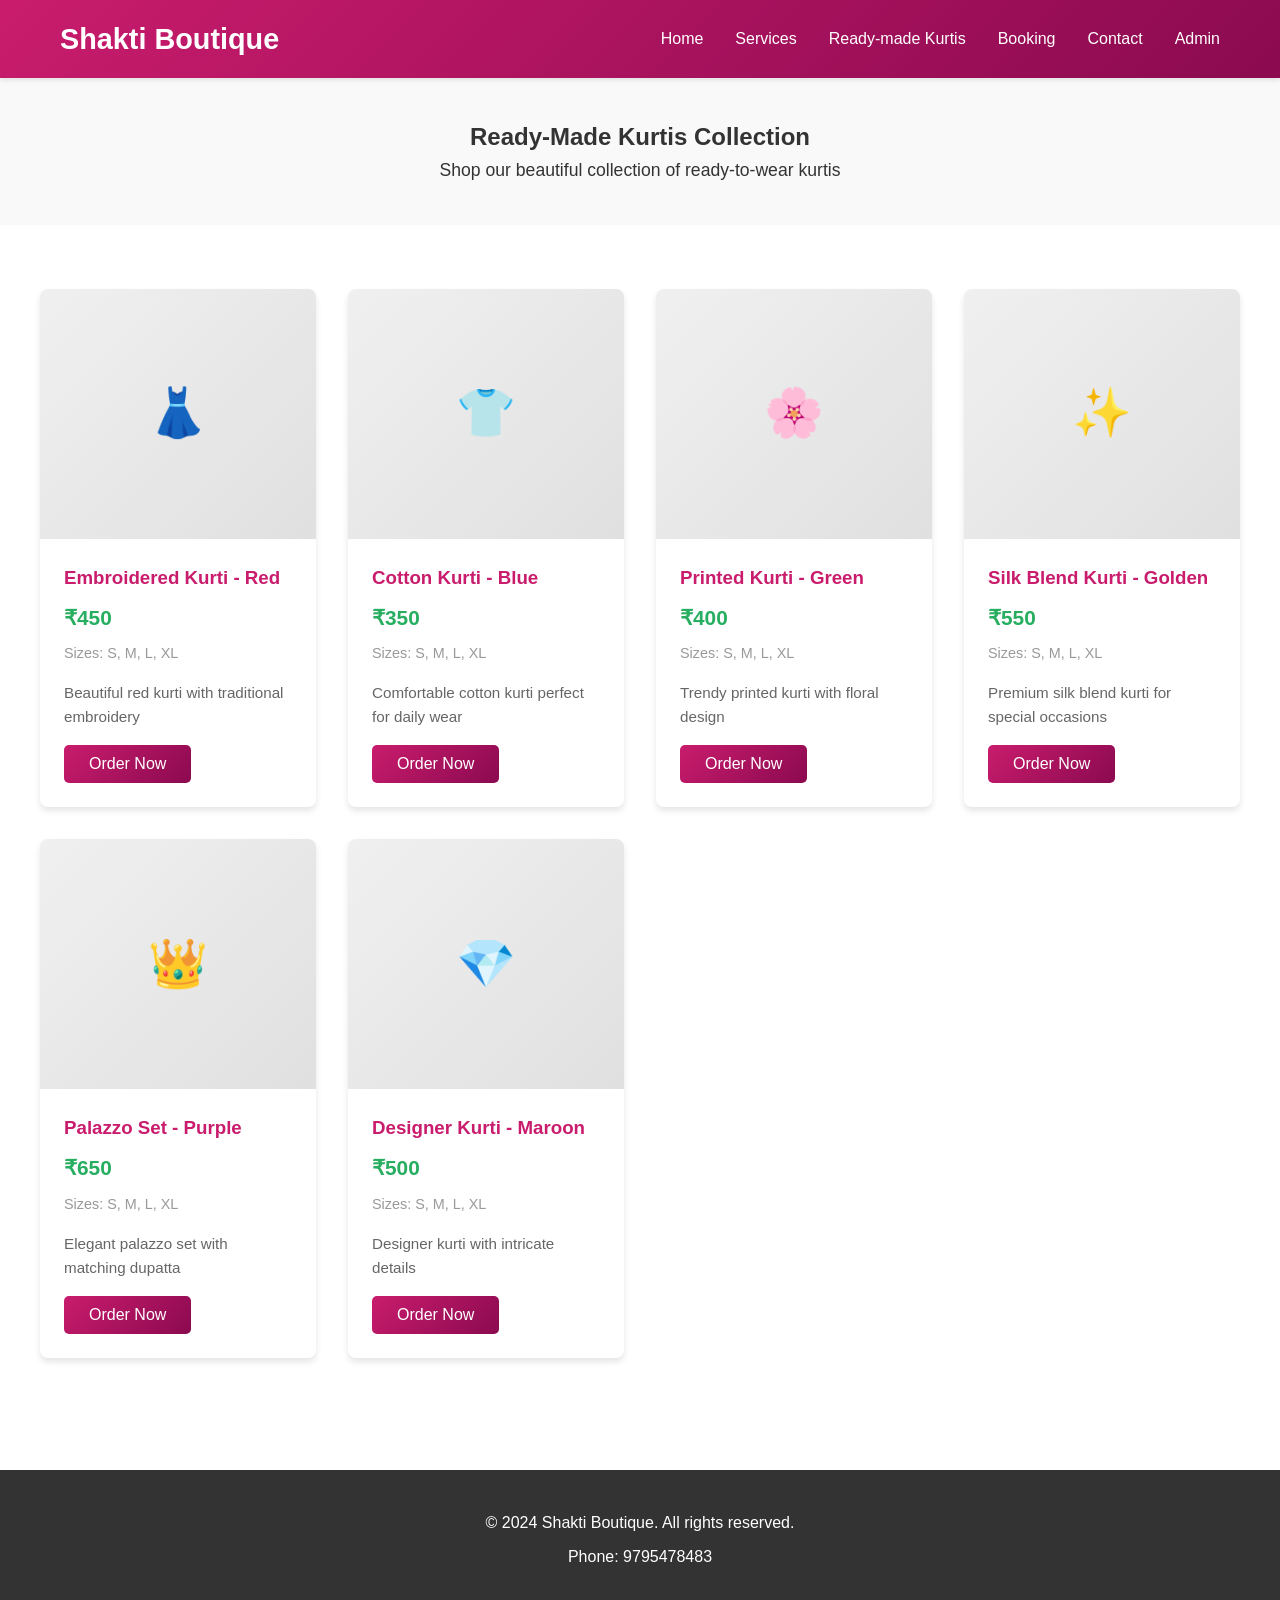
==== products.html @ 60cb1296 "Complete Shakti Boutique website with booking and measurement form" ====
<!DOCTYPE html>
<html lang="en">
<head>
    <meta charset="UTF-8">
    <meta name="viewport" content="width=device-width, initial-scale=1.0">
    <title>Products - Shakti Boutique</title>
    <link rel="stylesheet" href="styles.css">
</head>
<body>
    <nav class="navbar">
        <div class="container">
            <div class="logo">Shakti Boutique</div>
            <ul class="nav-links">
                <li><a href="index.html">Home</a></li>
                <li><a href="services.html">Services</a></li>
                <li><a href="products.html">Ready-made Kurtis</a></li>
                <li><a href="booking.html">Booking</a></li>
                <li><a href="contact.html">Contact</a></li>
                <li><a href="admin.html">Admin</a></li>
            </ul>
        </div>
    </nav>

    <section class="welcome">
        <div class="container">
            <h1>Ready-Made Kurtis Collection</h1>
            <p>Shop our beautiful collection of ready-to-wear kurtis</p>
        </div>
    </section>

    <section class="container" style="padding: 2rem 0;">
        <div class="product-grid" id="productsGrid">
            <!-- Products will be loaded here -->
        </div>
    </section>

    <footer>
        <div class="container">
            <p>&copy; 2024 Shakti Boutique. All rights reserved.</p>
            <p>Phone: 9795478483</p>
        </div>
    </footer>

    <script>
        // Default products data
        const defaultProducts = [
            {
                id: 1,
                name: "Embroidered Kurti - Red",
                price: "₹450",
                size: "S, M, L, XL",
                description: "Beautiful red kurti with traditional embroidery",
                image: "👗"
            },
            {
                id: 2,
                name: "Cotton Kurti - Blue",
                price: "₹350",
                size: "S, M, L, XL",
                description: "Comfortable cotton kurti perfect for daily wear",
                image: "👕"
            },
            {
                id: 3,
                name: "Printed Kurti - Green",
                price: "₹400",
                size: "S, M, L, XL",
                description: "Trendy printed kurti with floral design",
                image: "🌸"
            },
            {
                id: 4,
                name: "Silk Blend Kurti - Golden",
                price: "₹550",
                size: "S, M, L, XL",
                description: "Premium silk blend kurti for special occasions",
                image: "✨"
            },
            {
                id: 5,
                name: "Palazzo Set - Purple",
                price: "₹650",
                size: "S, M, L, XL",
                description: "Elegant palazzo set with matching dupatta",
                image: "👑"
            },
            {
                id: 6,
                name: "Designer Kurti - Maroon",
                price: "₹500",
                size: "S, M, L, XL",
                description: "Designer kurti with intricate details",
                image: "💎"
            }
        ];

        function loadProducts() {
            const productsGrid = document.getElementById('productsGrid');
            const products = JSON.parse(localStorage.getItem('products')) || defaultProducts;
            
            productsGrid.innerHTML = products.map(product => `
                <div class="product-card">
                    <div class="product-image">${product.image}</div>
                    <div class="product-info">
                        <h3>${product.name}</h3>
                        <div class="product-price">${product.price}</div>
                        <p style="color: #999; font-size: 0.9rem;">Sizes: ${product.size}</p>
                        <p class="product-description">${product.description}</p>
                        <button class="btn" onclick="alert('Please call 9795478483 to order')">Order Now</button>
                    </div>
                </div>
            `).join('');
        }

        loadProducts();
    </script>
</body>
</html>
---- styles.css ----
* {
    margin: 0;
    padding: 0;
    box-sizing: border-box;
}

body {
    font-family: 'Arial', sans-serif;
    line-height: 1.6;
    color: #333;
}

.container {
    max-width: 1200px;
    margin: 0 auto;
    padding: 0 20px;
}

/* Navbar */
.navbar {
    background: linear-gradient(135deg, #c91c6d, #8b0a50);
    padding: 1rem 0;
    position: sticky;
    top: 0;
    z-index: 100;
    box-shadow: 0 2px 5px rgba(0,0,0,0.1);
}

.navbar .container {
    display: flex;
    justify-content: space-between;
    align-items: center;
}

.logo {
    font-size: 1.8rem;
    font-weight: bold;
    color: white;
    text-decoration: none;
}

.nav-links {
    display: flex;
    list-style: none;
    gap: 2rem;
}

.nav-links a {
    color: white;
    text-decoration: none;
    transition: 0.3s;
    font-weight: 500;
}

.nav-links a:hover {
    color: #ffe6f0;
    border-bottom: 2px solid #ffe6f0;
}

/* Hero Section */
.hero {
    background: linear-gradient(135deg, #c91c6d, #8b0a50);
    color: white;
    padding: 60px 20px;
    text-align: center;
}

.hero-content h1 {
    font-size: 3rem;
    margin-bottom: 1rem;
    text-shadow: 2px 2px 4px rgba(0,0,0,0.3);
}

.hero-content p {
    font-size: 1.3rem;
    margin-bottom: 0.5rem;
}

.location {
    font-size: 1rem;
    opacity: 0.9;
}

/* Welcome Section */
.welcome {
    padding: 40px 20px;
    background: #f9f9f9;
    text-align: center;
}

.welcome h2 {
    color: #c91c6d;
    margin-bottom: 1rem;
    font-size: 2rem;
}

.welcome p {
    font-size: 1.1rem;
    max-width: 600px;
    margin: 0 auto;
}

/* Quick Links */
.quick-links {
    padding: 50px 20px;
}

.quick-links .container {
    display: grid;
    grid-template-columns: repeat(auto-fit, minmax(280px, 1fr));
    gap: 2rem;
}

.link-card {
    background: white;
    padding: 2rem;
    border-radius: 8px;
    box-shadow: 0 4px 6px rgba(0,0,0,0.1);
    transition: 0.3s;
    text-align: center;
}

.link-card:hover {
    transform: translateY(-5px);
    box-shadow: 0 6px 12px rgba(0,0,0,0.15);
}

.link-card h3 {
    color: #c91c6d;
    margin-bottom: 1rem;
    font-size: 1.5rem;
}

.link-card p {
    color: #666;
    margin-bottom: 1.5rem;
}

.btn {
    display: inline-block;
    background: linear-gradient(135deg, #c91c6d, #8b0a50);
    color: white;
    padding: 10px 25px;
    text-decoration: none;
    border-radius: 5px;
    transition: 0.3s;
    border: none;
    cursor: pointer;
    font-size: 1rem;
}

.btn:hover {
    opacity: 0.9;
    transform: scale(1.05);
}

/* Product Grid */
.product-grid {
    display: grid;
    grid-template-columns: repeat(auto-fill, minmax(250px, 1fr));
    gap: 2rem;
    padding: 2rem 0;
}

.product-card {
    background: white;
    border-radius: 8px;
    overflow: hidden;
    box-shadow: 0 4px 6px rgba(0,0,0,0.1);
    transition: 0.3s;
}

.product-card:hover {
    box-shadow: 0 6px 12px rgba(0,0,0,0.15);
    transform: translateY(-3px);
}

.product-image {
    width: 100%;
    height: 250px;
    background: linear-gradient(135deg, #f0f0f0, #e0e0e0);
    display: flex;
    align-items: center;
    justify-content: center;
    font-size: 3rem;
    color: #ccc;
}

.product-info {
    padding: 1.5rem;
}

.product-info h3 {
    color: #c91c6d;
    margin-bottom: 0.5rem;
}

.product-price {
    font-size: 1.3rem;
    color: #27ae60;
    font-weight: bold;
    margin: 0.5rem 0;
}

.product-description {
    color: #666;
    font-size: 0.95rem;
    margin: 1rem 0;
}

/* Form Styles */
form {
    max-width: 500px;
    margin: 2rem auto;
    background: white;
    padding: 2rem;
    border-radius: 8px;
    box-shadow: 0 4px 6px rgba(0,0,0,0.1);
}

form label {
    display: block;
    margin-top: 1rem;
    margin-bottom: 0.5rem;
    color: #333;
    font-weight: 500;
}

form input,
form textarea,
form select {
    width: 100%;
    padding: 10px;
    border: 1px solid #ddd;
    border-radius: 5px;
    font-size: 1rem;
    font-family: Arial, sans-serif;
}

form textarea {
    resize: vertical;
    min-height: 100px;
}

form button {
    width: 100%;
    margin-top: 1.5rem;
    padding: 12px;
    background: linear-gradient(135deg, #c91c6d, #8b0a50);
    color: white;
    border: none;
    border-radius: 5px;
    font-size: 1rem;
    cursor: pointer;
    transition: 0.3s;
}

form button:hover {
    opacity: 0.9;
}

/* Footer */
footer {
    background: #333;
    color: white;
    text-align: center;
    padding: 2rem;
    margin-top: 3rem;
}

footer p {
    margin: 0.5rem 0;
}

/* Responsive */
@media (max-width: 768px) {
    .nav-links {
        gap: 1rem;
        font-size: 0.9rem;
    }
    
    .hero-content h1 {
        font-size: 2rem;
    }
    
    .hero-content p {
        font-size: 1rem;
    }
}

/* Admin Styles */
.admin-container {
    max-width: 1200px;
    margin: 2rem auto;
    padding: 0 20px;
}

.section-title {
    color: #c91c6d;
    margin-top: 2rem;
    margin-bottom: 1rem;
    border-bottom: 2px solid #c91c6d;
    padding-bottom: 0.5rem;
}

.admin-table {
    width: 100%;
    border-collapse: collapse;
    margin: 1rem 0;
    background: white;
    box-shadow: 0 2px 4px rgba(0,0,0,0.1);
}

.admin-table th,
.admin-table td {
    padding: 12px;
    text-align: left;
    border-bottom: 1px solid #ddd;
}

.admin-table th {
    background: #c91c6d;
    color: white;
}

.admin-table tr:hover {
    background: #f9f9f9;
}

.edit-btn, .delete-btn {
    padding: 5px 10px;
    margin-right: 5px;
    border: none;
    border-radius: 3px;
    cursor: pointer;
    font-size: 0.9rem;
}

.edit-btn {
    background: #3498db;
    color: white;
}

.delete-btn {
    background: #e74c3c;
    color: white;
}

.modal {
    display: none;
    position: fixed;
    z-index: 1000;
    left: 0;
    top: 0;
    width: 100%;
    height: 100%;
    background: rgba(0,0,0,0.5);
}

.modal-content {
    background: white;
    margin: 5% auto;
    padding: 2rem;
    border-radius: 8px;
    max-width: 500px;
}

.close {
    color: #aaa;
    float: right;
    font-size: 2rem;
    font-weight: bold;
    cursor: pointer;
}

.close:hover {
    color: #000;
}

.success-message {
    background: #d4edda;
    color: #155724;
    padding: 1rem;
    border-radius: 4px;
    margin-bottom: 1rem;
}

.error-message {
    background: #f8d7da;
    color: #721c24;
    padding: 1rem;
    border-radius: 4px;
    margin-bottom: 1rem;
}
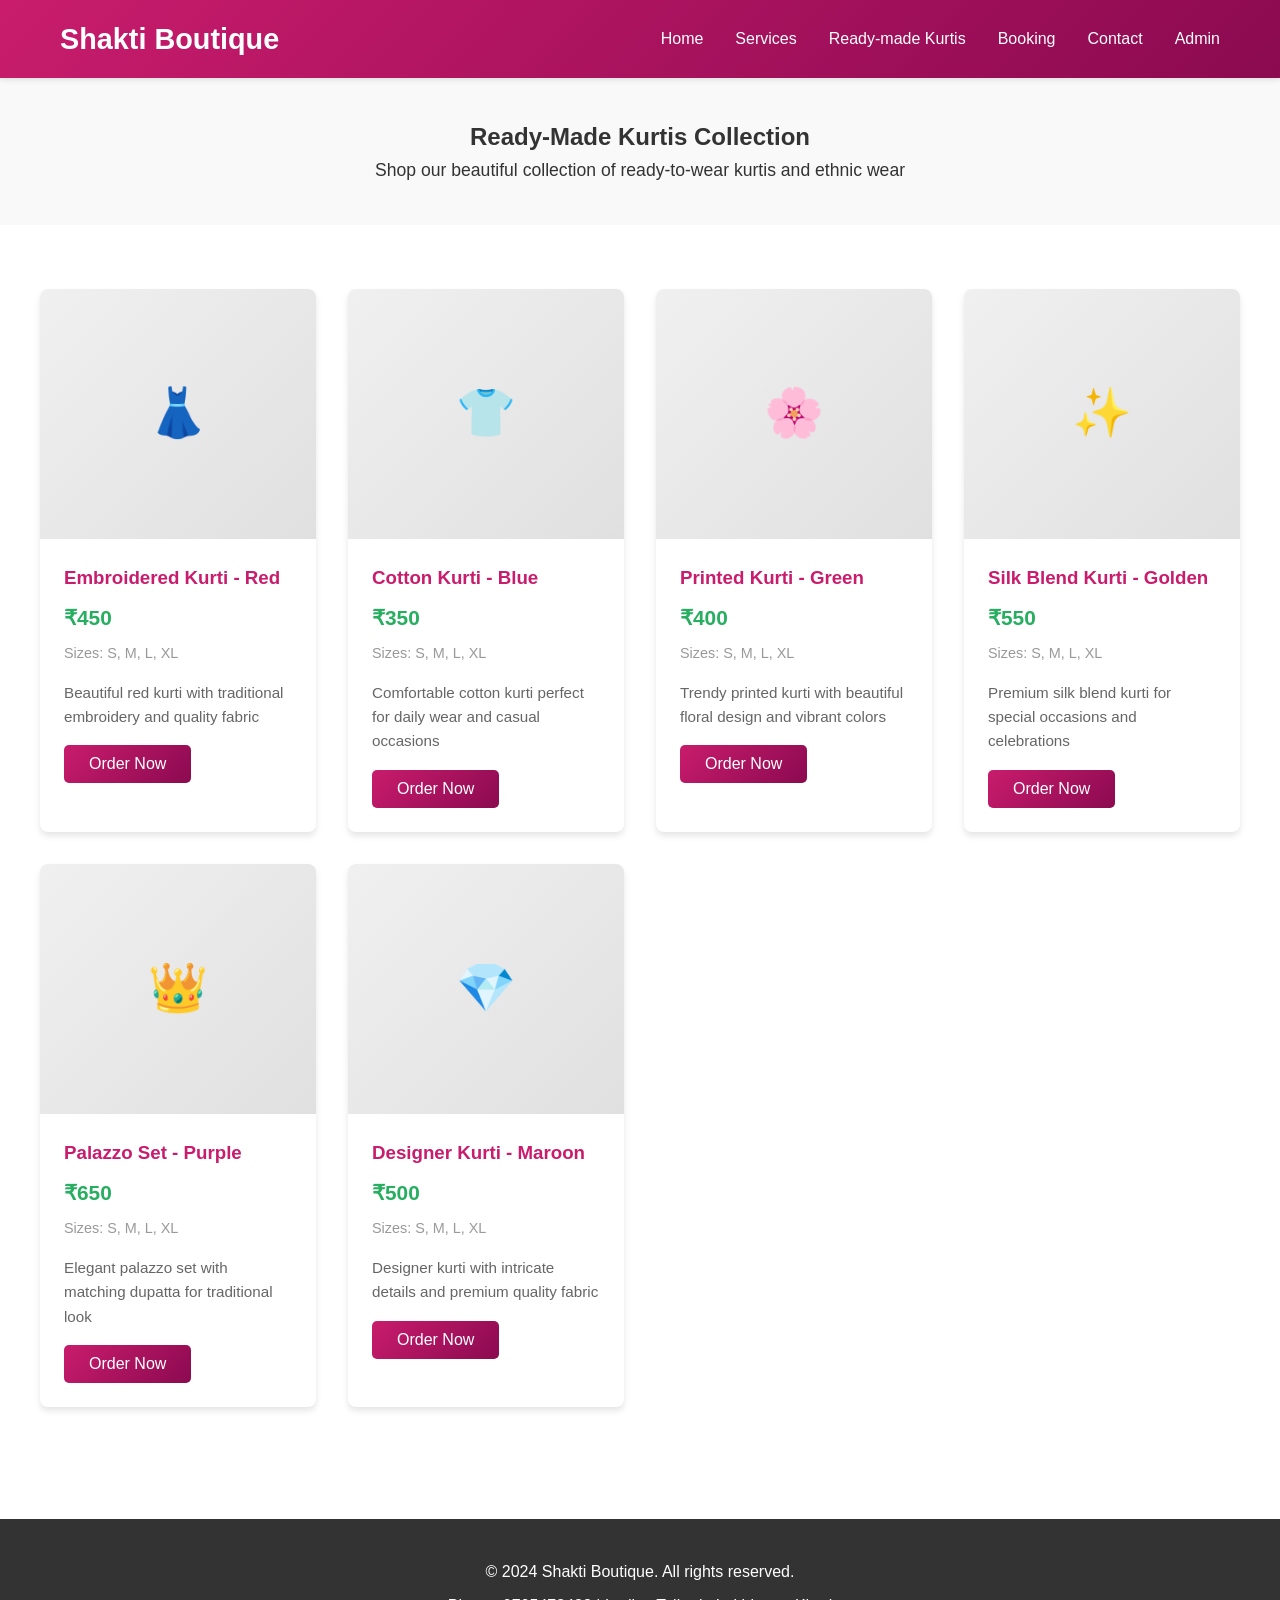
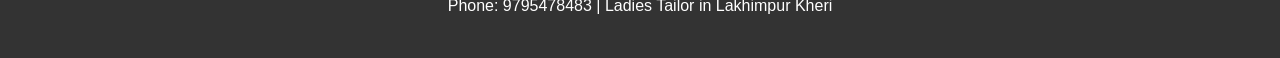
==== commit 09936783: "Add SEO optimization with robots.txt, sitemap.xml, and enhanced meta tags" ====
--- a/products.html
+++ b/products.html
@@ -3,7 +3,11 @@
 <head>
     <meta charset="UTF-8">
     <meta name="viewport" content="width=device-width, initial-scale=1.0">
-    <title>Products - Shakti Boutique</title>
+    <title>Ready-Made Kurtis - Shakti Boutique Lakhimpur</title>
+    <meta name="description" content="Shop beautiful ready-made kurtis and palazzo sets at Shakti Boutique. Available in S, M, L, XL sizes. Quality ethnic wear at affordable prices. Online ordering available.">
+    <meta name="keywords" content="ready-made kurtis, ethnic kurtis, palazzo sets, women clothing, traditional wear, online shopping">
+    <meta name="robots" content="index, follow">
+    <link rel="canonical" href="https://nikkusinghaidan1.github.io/shakti-boutique/products.html">
     <link rel="stylesheet" href="styles.css">
 </head>
 <body>
@@ -24,7 +28,7 @@
     <section class="welcome">
         <div class="container">
             <h1>Ready-Made Kurtis Collection</h1>
-            <p>Shop our beautiful collection of ready-to-wear kurtis</p>
+            <p>Shop our beautiful collection of ready-to-wear kurtis and ethnic wear</p>
         </div>
     </section>
 
@@ -37,19 +41,18 @@
     <footer>
         <div class="container">
             <p>&copy; 2024 Shakti Boutique. All rights reserved.</p>
-            <p>Phone: 9795478483</p>
+            <p>Phone: 9795478483 | Ladies Tailor in Lakhimpur Kheri</p>
         </div>
     </footer>
 
     <script>
-        // Default products data
         const defaultProducts = [
             {
                 id: 1,
                 name: "Embroidered Kurti - Red",
                 price: "₹450",
                 size: "S, M, L, XL",
-                description: "Beautiful red kurti with traditional embroidery",
+                description: "Beautiful red kurti with traditional embroidery and quality fabric",
                 image: "👗"
             },
             {
@@ -57,7 +60,7 @@
                 name: "Cotton Kurti - Blue",
                 price: "₹350",
                 size: "S, M, L, XL",
-                description: "Comfortable cotton kurti perfect for daily wear",
+                description: "Comfortable cotton kurti perfect for daily wear and casual occasions",
                 image: "👕"
             },
             {
@@ -65,7 +68,7 @@
                 name: "Printed Kurti - Green",
                 price: "₹400",
                 size: "S, M, L, XL",
-                description: "Trendy printed kurti with floral design",
+                description: "Trendy printed kurti with beautiful floral design and vibrant colors",
                 image: "🌸"
             },
             {
@@ -73,7 +76,7 @@
                 name: "Silk Blend Kurti - Golden",
                 price: "₹550",
                 size: "S, M, L, XL",
-                description: "Premium silk blend kurti for special occasions",
+                description: "Premium silk blend kurti for special occasions and celebrations",
                 image: "✨"
             },
             {
@@ -81,7 +84,7 @@
                 name: "Palazzo Set - Purple",
                 price: "₹650",
                 size: "S, M, L, XL",
-                description: "Elegant palazzo set with matching dupatta",
+                description: "Elegant palazzo set with matching dupatta for traditional look",
                 image: "👑"
             },
             {
@@ -89,7 +92,7 @@
                 name: "Designer Kurti - Maroon",
                 price: "₹500",
                 size: "S, M, L, XL",
-                description: "Designer kurti with intricate details",
+                description: "Designer kurti with intricate details and premium quality fabric",
                 image: "💎"
             }
         ];
